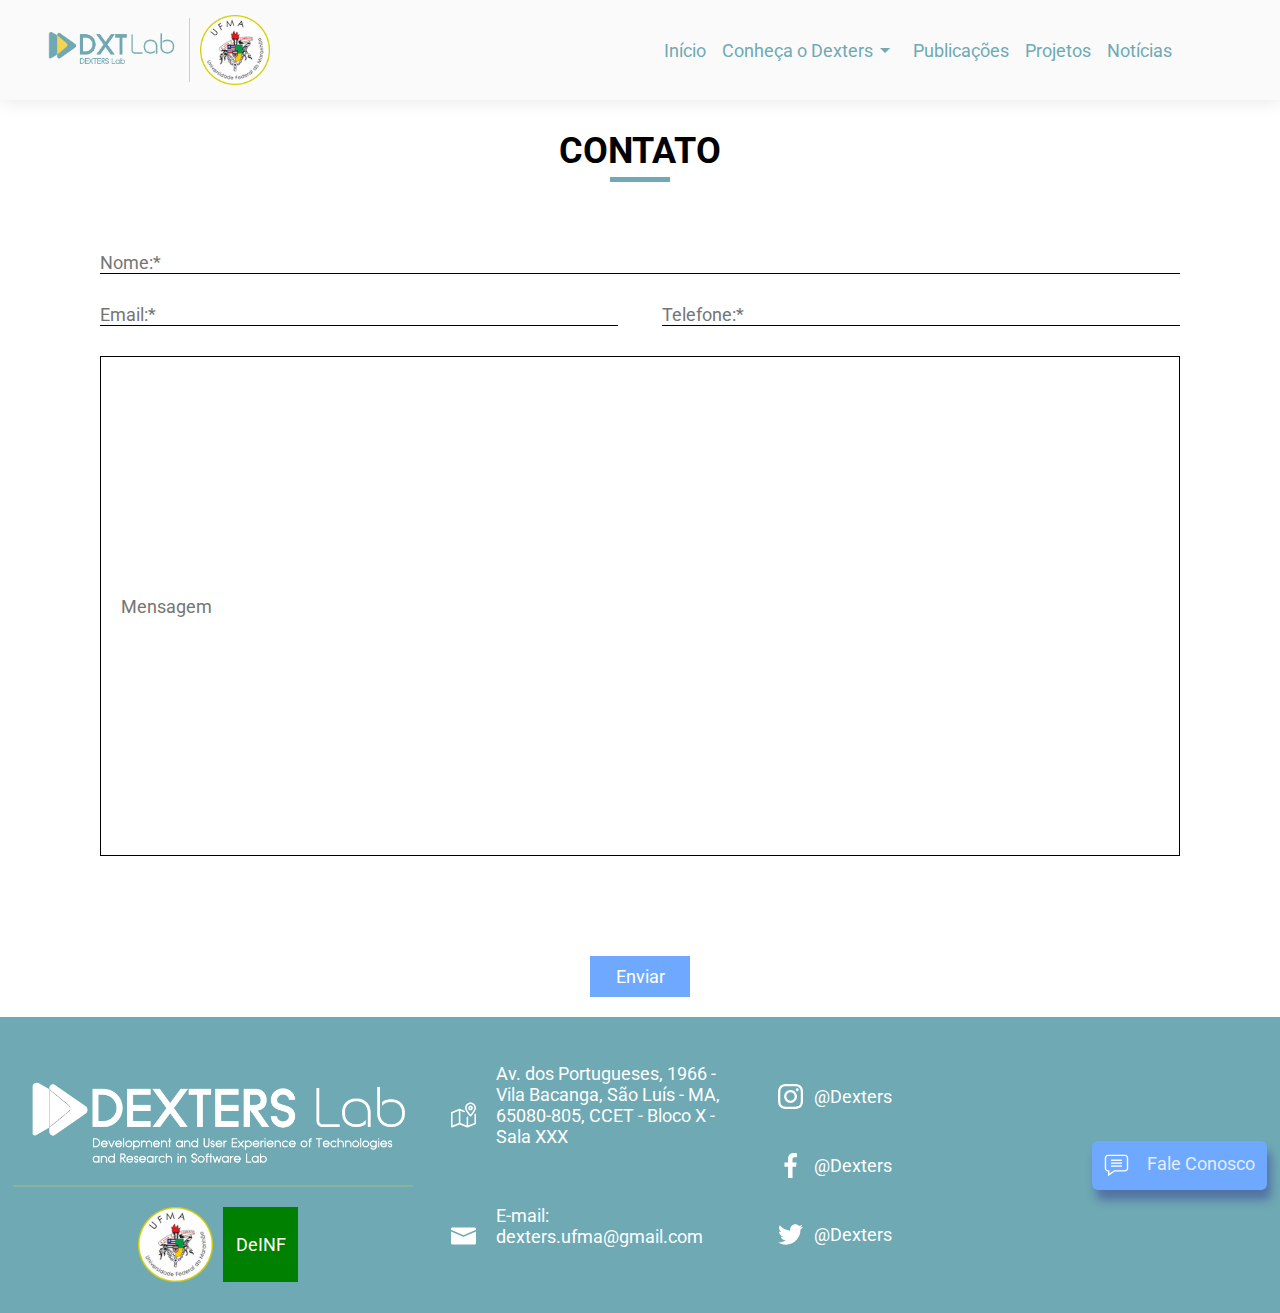
==== contato.html @ c64387e3 "Add files via upload" ====
<!DOCTYPE html>
<html lang="en">
<head>
  <meta charset="UTF-8">
  <meta http-equiv="X-UA-Compatible" content="IE=edge">
  <meta name="viewport" content="width=device-width, initial-scale=1.0">
  <title>Document</title>

  <link rel="icon" href="./assets/images/Logo Secundária 2 brancoc.png">

  <link href="https://fonts.googleapis.com/css2?family=Roboto:wght@100;300;400;500;700;900&display=swap" rel="stylesheet">
  <link href="https://fonts.googleapis.com/icon?family=Material+Icons" rel="stylesheet">

  <link rel="stylesheet" href="./styles/styles.css">
  <link rel="stylesheet" href="./styles/contato.css">
</head>
<body>

  <header>
    <div class="logos">
      <a href="./index.html"><img src="./assets/images/Logo Secundária 1c.png" alt="Logo Dexters" class="dexters-logo"></a>
      <div class="divider"></div>
      <img src="./assets/images/UFMA.png" alt="Logo UFMA" class="ufma-logo">
    </div>
    <nav id="nav-bar" class="overlay">
      <img src="/assets/svg/close-24px.svg" alt="" class="close-btn" onclick="closeMenu()">
      <div class="overlay-content">
        <ul>
          <li>
            <button>
              <a href="./index.html">Início</a>
            </button>
          </li>
          <li>
            <div class="dropdown">
              <button onclick="DropdownSobre()" class="dropbtn">
                Conheça o Dexters
                <span class="material-icons">
                  arrow_drop_down
                </span>
              </button>
              <div id="dropdown-sobre" class="dropdown-content-sobre">
                <a href="./sobre.html">Sobre</a>
                <a href="./integrantes.html">Integrantes</a>
              </div>
            </div>
          </li>
          <li>
            <button><a href="./publicacoes.html">Publicações</a></button>
          </li>
          <li>
            <button><a href="./projetos.html">Projetos</a></button>
          </li>
          <li>
            <button><a href="./noticias.html">Notícias</a></button>
          </li>
          <!-- <li>
            <div class="dropdown">
              <button onclick="DropdownProdutos()" class="dropbtn">
                Produtos
                <span class="material-icons">
                  arrow_drop_down
                </span>
              </button>
              <div id="dropdown-produtos" class="dropdown-content-produtos">
                <a href="./eventos.html">Eventos</a>
                <a href="./produtos-podcomp.html">PodCast</a>
              </div>
            </div>
          </li> -->
        </ul>
      </div>
    </nav>
    <img src="/assets/svg/menu-24px.svg" alt="" class="open-btn" onclick="openMenu()">
  </header>

  <main>
    <section id="envio-mensagem">
      <div class="section-header">
        <h2>Contato</h2>
      </div>

      <div class="mensagem">
        <div class="nome">
          <input type="name" name="nome" id="" placeholder="Nome:*" class="nome">
        </div>
        <div class="telefone-email">
          <input type="email" name="email" id="" placeholder="Email:*" class="email">
          <input type="phone" name="telefone" id="" placeholder="Telefone:*" class="telefone">
        </div>
        <div class="texto-mensagem">
          <input type="text" name="mensagem" id="" placeholder="Mensagem" class="input-mensagem">
        </div>
      </div>
    </section>
    <button type="submit">Enviar</button>
  </main>

  <footer>
    <div class="container">
      <div class="logos">
        <img src="./assets/images/Logo principal brancoc.png" alt="Logo Dexters">
        <div class="divider"></div>
        <div class="logos-secundarias">
          <img src="/assets/images/UFMA.png" alt="UFMA Logo">
          <div class="temporario">DeINF</div>
        </div>
      </div>
    </div>
    <div class="infos">
      <ul>
        <li><img src="./assets/svg/map icon.svg" alt=""><p>Av. dos Portugueses, 1966 - Vila Bacanga, São Luís - MA, 65080-805, CCET - Bloco X - Sala XXX</p></li>
        <li><img src="./assets/svg/email icon.svg" alt=""><p>E-mail: dexters.ufma@gmail.com</p></li>
      </ul>
    </div>
    <div class="sociais">
      <ul>
        <li><img src="./assets/svg/instagram icon.svg" alt=""><a href="https://www.instagram.com/petcompufma/">@Dexters</a></li>
        <li><img src="./assets/svg/facebook icon.svg" alt=""><a href="/">@Dexters</a></li>
        <li><img src="./assets/svg/twitter icon.svg" alt=""><a href="/">@Dexters</a></li>
      </ul>
    </div>
    <div class="contato">
      <img src="/assets/svg/comment icon.svg" alt=""><a href="/contato.html">Fale Conosco</a>
    </div>
  </footer>
  <script src="./scripts/script.js"></script>
</body>
</html>
---- styles/styles.css ----
* {
  box-sizing: border-box;
  font-family: 'Roboto';
  margin: 0;
  padding: 0;
}

p {
  padding: 0;
  margin: 0 0 20px 0;
}

/* HEADER */

header {
  background: #fafafa;
  box-shadow: 2px -1px 20px 0px #e1e1e1;
  height: 100px;
  width: 100%;
}

header {
  display: flex;
  justify-content: space-between;
}

header .logos {
  align-items: center;
  display: flex;
  justify-content: space-around;
  margin-left: 30px;
  padding: 10px;
  width: 250px;
}

header .logos a .dexters-logo {
  width: 100%;
}

header .logos .ufma-logo {
  width: 70px;
}

header .logos .divider {
  background: #F3D248;
  height: 80%;
  margin: 0 10px ;
  width: 2px;
}

header nav {
  align-items: center;
  display: flex;
  margin-right: 100px;
}

header .open-btn, header .close-btn {
  display: none;
}

header nav ul {
  align-items: center;
  display: flex;
  list-style: none;
}

header nav button {
  align-items: center;
  background: none;
  border: none;
  cursor: pointer;
  display: flex;
  font-size: 18px;
  padding: 8px;
}


header nav button:hover {
  background: #575a5b6b;
}

header nav a, header nav .dropbtn {
  color: #6FA9B3;
  text-decoration: none;
}

header .dropdown {
  display: inline-block;
  position: relative;
}

header .dropdown .dropdown-content-sobre {
  background: #fff;
  box-shadow: 0px 8px 16px 0px #00000033;
  display: none;
  font-size: 16px;
  overflow: auto;
  min-width: 160px;
  padding: 10px;
  position: absolute;
  z-index: 1;
}

header .dropdown .dropdown-content-sobre a {
  display: block;
  padding: 10px;
}

header .dropdown .dropdown-content-sobre a:hover {
  background: #e1e1e1;
}

header .dropdown .show-dropdown-sobre {
  display: block;
}

header .dropdown .dropdown-content-produtos {
  background: #fff;
  box-shadow: 0px 8px 16px 0px #00000033;
  display: none;
  font-size: 16px;
  overflow: auto;
  min-width: 160px;
  padding: 10px;
  position: absolute;
  z-index: 1;
}

header .dropdown .dropdown-content-produtos a {
  display: block;
  padding: 10px;
}

header .dropdown .dropdown-content-produtos a:hover {
  background: #e1e1e1;
}

header .dropdown .show-dropdown-produto {
  display: block;
}

/* HEADER */

.section-header {
  margin-top: 30px;
  margin-bottom: 20px;
  position: relative;
  padding-bottom: 20px;
}

.section-header::before {
  content: '';
  position: absolute;
  display: block;
  width: 60px;
  height: 5px;
  background: #6FA9B3;
  bottom: 20px;
  left: calc(50% - 30px);
}

.section-header h2 {
  font-size: 36px;
  text-transform: uppercase;
  text-align: center;
  font-weight: 700;
  margin-bottom: 10px;
}

mark {
  background: none;
  color: #545457;
  text-decoration: none;
  
  display: inline-block;
  position: relative;
}
mark:after {    
  background: none repeat scroll 0 0 transparent;
  bottom: 0;
  content: "";
  display: block;
  height: 4px;
  position: absolute;
  background: #f3d14888;
  transition: height 0.3s ease 0s;
  z-index: 0;
  width: 100%;
}
mark:hover:after { 
  height: 10px; 
  left: 0; 
}

/* FOOTER */

footer {
  align-items: center;
  background: #6FA9B3;
  color: #545457;
  display: flex;
  justify-content: space-around;
  height: auto;
  padding: 20px 0;
  width: 100%;
}

footer .container {
  align-items: center;
  display: flex;
  justify-content: space-evenly;
  margin: 0;
  width: 400px;
}

footer .sobre {
  display: flex;
  flex-direction: column;
}

footer .logos {
  display: flex;
  flex-direction: column;
  width: 100%;
}

footer .logos img {
  height: auto;
  margin: auto 10px;
  width: 100%;
}

footer .logos .divider {
  background: #f3d14838;
  height: 2px;
  margin-bottom: 20px;
}

footer .logos-secundarias {
  align-items: center;
  display: flex;
  flex-direction: row;
  justify-content: center;
}

footer .logos-secundarias .temporario {
  align-items: center;
  background: green;
  color: #fff;
  display: flex;
  justify-content: center;
}

footer .logos-secundarias img, footer .logos-secundarias .temporario {
  height: 75px;
  width: 75px;
}

footer .infos {
  width: 300px;
}

footer .infos ul {
  list-style: none;
}

footer .infos li {
  display: flex;
  margin: 14px 0;
  padding: 12px;
}

footer .infos li p {
  width: 400px;
}

footer .infos img {
  width: 25px;
}

footer .infos a, footer .infos p {
  color: #fff;
  margin-left: 20px;
}

footer .infos .btn-contato {
  align-items: center;
  background: #6FA9FF;
  border-radius: 6px;
}

footer .infos a {
  text-decoration: none;
}

footer .sociais ul {
  list-style: none;
}

footer .sociais li {
  align-items: center;
  display: flex;
  padding: 12px;
  width: 300px;
}

footer .sociais li a {
  align-items: center;
  display: flex;
  justify-content: center;
  margin-left: -20px;
  padding: 12px;
  text-decoration: none;
  width: 140px;
}

footer .sociais img {
  width: 25px;
}

footer .sociais a, footer .sociais p {
  color: #fff;
  margin-left: 20px;
}

footer .sociais .btn-contato {
  align-items: center;
  display: flex;
  background: #6FA9FF;
  border-radius: 6px;
}

footer .infos a {
  text-decoration: none;
}

footer .contato {
  background: #6FA9FF;
  border-radius: 6px;
  box-shadow: 4px 10px 10px 0px #5273a5;
  display: flex;
  justify-content: space-between;
  padding: 12px;
  width: 175px;
}

footer .contato img {
  width: 25px;
}

footer .contato a {
  color: #fff;
  text-decoration: none;
}

footer .contato a {
  opacity: .8;
}

@media (max-width: 800px) {

  header {
    height: auto;
  }

  header .logos {
    margin: auto 0;
    margin-left: 10px;
    width: 100px;
  }

  header nav {
    margin: 0;
  }

  header .logos .ufma-logo, header .divider {
    display: none;
  }

  header .logos .dexters-logo {
    height: 100%;
    width: 100%;
  }

  header .open-btn, header .close-btn {
    display: block;
  }

  ul {
    align-items: center;
    display: flex;
    flex-direction: column;
    justify-content: center;
  }

  ul li {
    padding: 10px;
  }
  
  .overlay {
    background-color: #6FA9B3;
    background-color: #6FA9B3f8;
    overflow-y: hidden;
    position: fixed;
    top: 0;
    left: 0;
    z-index: 1;

    transition: .4s;
    height: 0%;
    width: 100%;
  }

  .overlay-content {
    width: 100%;
    text-align: center;
  }

  .overlay a, .overlay button, .overlay .dropbtn {
    display: flex;

    color: #fff;
    font-size: 18px;
    text-decoration: none;

    transition: .2s;
  }

  .overlay .close-btn {
    position: absolute;
    right: 20px;
    top: 30px;
  }

  header nav button {
    align-items: center;
    background: none;
    border: none;
    cursor: pointer;
    display: flex;
    font-size: 18px;
    padding: 8px;
  }

  header .open-btn {
    margin-right: 10px;
    width: 30px;
  }

  header nav ul li .dropdown .dropdown-content-sobre a, header nav ul li .dropdown .dropdown-content-produtos a {
    color: #000;
  }

  header nav .overlay-content ul li .dropdown .dropbtn span {
    margin-left: -5px;
  }
  
  .dropbtn {
    color: #fff;
    display: flex;
    margin-left: 12px;
  }

  footer {
    display: flex;
    flex-direction: column;
    height: 100%;
    padding: 20px;
    width: 100%;
  }

  footer .container {
    width: 100%;
  }

  footer .container .logos {
    margin-bottom: 20px;
  }

  footer .container .logos img, footer .container .logos .divider {
    margin: 0 auto;
    width: 80%;
  }

  footer .container .logos .logos-secundarias {
    margin: 10px auto;
    width: 200px;
  }
  footer .container .logos .logos-secundarias img, footer .container .logos .logos-secundarias .temporario {
    margin: 0 10px;
    width: 75px;
  }

  footer .infos ul li {
    align-items: center;
    display: flex;
    padding: 0;
    width: 300px;
  }

  footer .sociais ul li p {
    margin: auto;
    text-align: left;
  }
}
---- styles/contato.css ----
* {
  font-size: 18px;
}

.mensagem {
  display: flex;
  flex-direction: column;
  padding: 100px;
  padding-top: 0;
}

.mensagem input {
  border: none;
  border-bottom: 1px solid #000;
  margin-top: 30px;
  outline: none;
}

.mensagem .nome {
  width: 100%;
}

.mensagem .telefone-email {
  align-items: unset;
  display: flex;
  justify-content: space-between;
}

.mensagem .telefone, .mensagem .email {
  width: 48%;
}

.mensagem .input-mensagem {
  border: none;
  border: 1px solid #000;
  height: 500px;
  padding: 20px;
  width: 100%;
}

main button {
  background: #6FA9FF;
  border: none;
  color: #fff;
  cursor: pointer;
  display: block;
  margin: auto;
  margin-bottom: 20px;
  padding: 10px;
  width: 100px;
}

main button:hover {
  background: #71c0ce;
}

@media (max-width: 800px) {
  .mensagem {
    padding: 20px;
  }
}
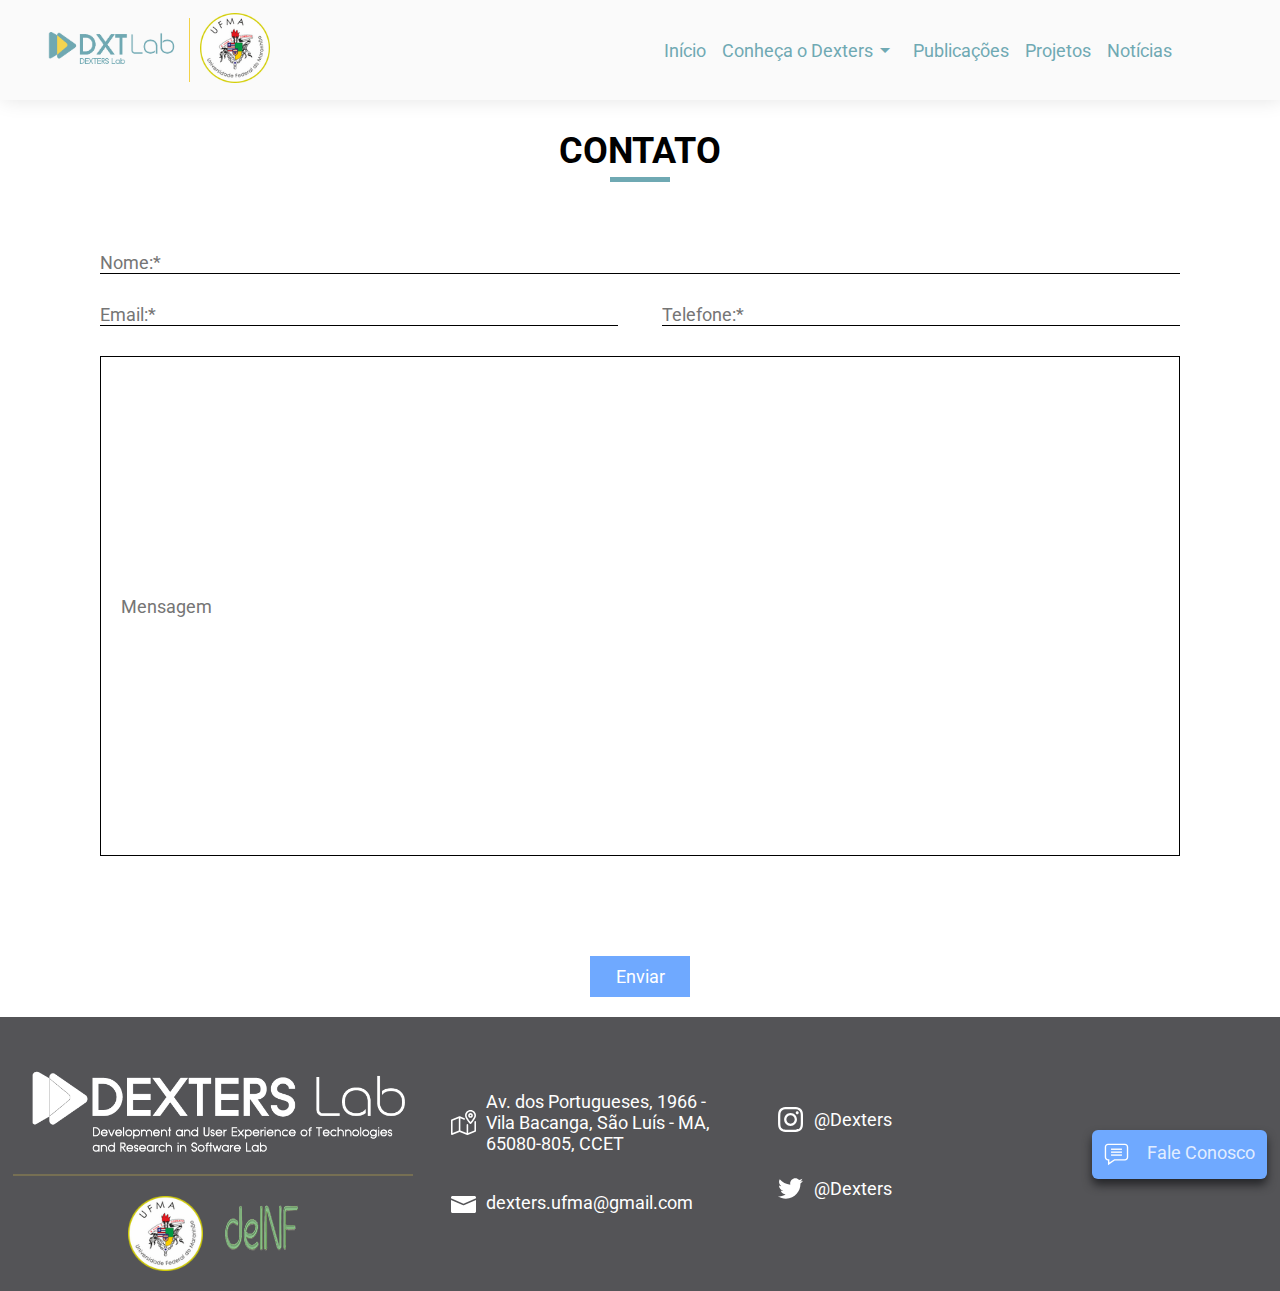
==== commit 9d835031: "Correções" ====
--- a/contato.html
+++ b/contato.html
@@ -4,7 +4,7 @@
   <meta charset="UTF-8">
   <meta http-equiv="X-UA-Compatible" content="IE=edge">
   <meta name="viewport" content="width=device-width, initial-scale=1.0">
-  <title>Document</title>
+  <title> Contato | DEXTERS</title>
 
   <link rel="icon" href="./assets/images/Logo Secundária 2 brancoc.png">
 
@@ -20,10 +20,10 @@
     <div class="logos">
       <a href="./index.html"><img src="./assets/images/Logo Secundária 1c.png" alt="Logo Dexters" class="dexters-logo"></a>
       <div class="divider"></div>
-      <img src="./assets/images/UFMA.png" alt="Logo UFMA" class="ufma-logo">
+      <a href="https://portalpadrao.ufma.br/site" target="_blank"><img src="./assets/images/UFMA.png" alt="Logo UFMA" class="ufma-logo"></a>
     </div>
     <nav id="nav-bar" class="overlay">
-      <img src="/assets/svg/close-24px.svg" alt="" class="close-btn" onclick="closeMenu()">
+      <img src="./assets/svg/close-24px.svg" alt="" class="close-btn" onclick="closeMenu()">
       <div class="overlay-content">
         <ul>
           <li>
@@ -46,7 +46,7 @@
             </div>
           </li>
           <li>
-            <button><a href="./publicacoes.html">Publicações</a></button>
+            <button><a href="./publicacoes.php">Publicações</a></button>
           </li>
           <li>
             <button><a href="./projetos.html">Projetos</a></button>
@@ -71,7 +71,7 @@
         </ul>
       </div>
     </nav>
-    <img src="/assets/svg/menu-24px.svg" alt="" class="open-btn" onclick="openMenu()">
+    <img src="./assets/svg/menu-24px.svg" alt="" class="open-btn" onclick="openMenu()">
   </header>
 
   <main>
@@ -102,26 +102,25 @@
         <img src="./assets/images/Logo principal brancoc.png" alt="Logo Dexters">
         <div class="divider"></div>
         <div class="logos-secundarias">
-          <img src="/assets/images/UFMA.png" alt="UFMA Logo">
-          <div class="temporario">DeINF</div>
+          <img src="./assets/images/UFMA.png" alt="UFMA Logo">
+          <img src="./assets/images/deINF.png" alt="deINF Logo">
         </div>
       </div>
     </div>
     <div class="infos">
       <ul>
-        <li><img src="./assets/svg/map icon.svg" alt=""><p>Av. dos Portugueses, 1966 - Vila Bacanga, São Luís - MA, 65080-805, CCET - Bloco X - Sala XXX</p></li>
-        <li><img src="./assets/svg/email icon.svg" alt=""><p>E-mail: dexters.ufma@gmail.com</p></li>
+        <li><img src="./assets/svg/map icon.svg" alt=""><p>Av. dos Portugueses, 1966 - Vila Bacanga, São Luís - MA, 65080-805, CCET</p></li>
+        <li><img src="./assets/svg/email icon.svg" alt=""><p>dexters.ufma@gmail.com</p></li>
       </ul>
     </div>
     <div class="sociais">
       <ul>
-        <li><img src="./assets/svg/instagram icon.svg" alt=""><a href="https://www.instagram.com/petcompufma/">@Dexters</a></li>
-        <li><img src="./assets/svg/facebook icon.svg" alt=""><a href="/">@Dexters</a></li>
+        <li><img src="./assets/svg/instagram icon.svg" alt=""><a href="/">@Dexters</a></li>
         <li><img src="./assets/svg/twitter icon.svg" alt=""><a href="/">@Dexters</a></li>
       </ul>
     </div>
     <div class="contato">
-      <img src="/assets/svg/comment icon.svg" alt=""><a href="/contato.html">Fale Conosco</a>
+      <img src="./assets/svg/comment icon.svg" alt=""><a href="./contato.html">Fale Conosco</a>
     </div>
   </footer>
   <script src="./scripts/script.js"></script>
--- a/styles/styles.css
+++ b/styles/styles.css
@@ -15,13 +15,10 @@
 header {
   background: #fafafa;
   box-shadow: 2px -1px 20px 0px #e1e1e1;
+  display: flex;
+  justify-content: space-between;
   height: 100px;
   width: 100%;
-}
-
-header {
-  display: flex;
-  justify-content: space-between;
 }
 
 header .logos {
@@ -34,6 +31,7 @@
 }
 
 header .logos a .dexters-logo {
+  height: 100%;
   width: 100%;
 }
 
@@ -196,8 +194,7 @@
 
 footer {
   align-items: center;
-  background: #6FA9B3;
-  color: #545457;
+  background: #545457;
   display: flex;
   justify-content: space-around;
   height: auto;
@@ -243,14 +240,6 @@
   justify-content: center;
 }
 
-footer .logos-secundarias .temporario {
-  align-items: center;
-  background: green;
-  color: #fff;
-  display: flex;
-  justify-content: center;
-}
-
 footer .logos-secundarias img, footer .logos-secundarias .temporario {
   height: 75px;
   width: 75px;
@@ -271,6 +260,8 @@
 }
 
 footer .infos li p {
+  margin: 0;
+  margin-left: 10px;
   width: 400px;
 }
 
@@ -337,7 +328,7 @@
 footer .contato {
   background: #6FA9FF;
   border-radius: 6px;
-  box-shadow: 4px 10px 10px 0px #5273a5;
+  box-shadow: 0px 6px 10px 0px #252629;
   display: flex;
   justify-content: space-between;
   padding: 12px;
@@ -360,7 +351,7 @@
 @media (max-width: 800px) {
 
   header {
-    height: auto;
+    height: 70px;
   }
 
   header .logos {
@@ -378,7 +369,6 @@
   }
 
   header .logos .dexters-logo {
-    height: 100%;
     width: 100%;
   }
 
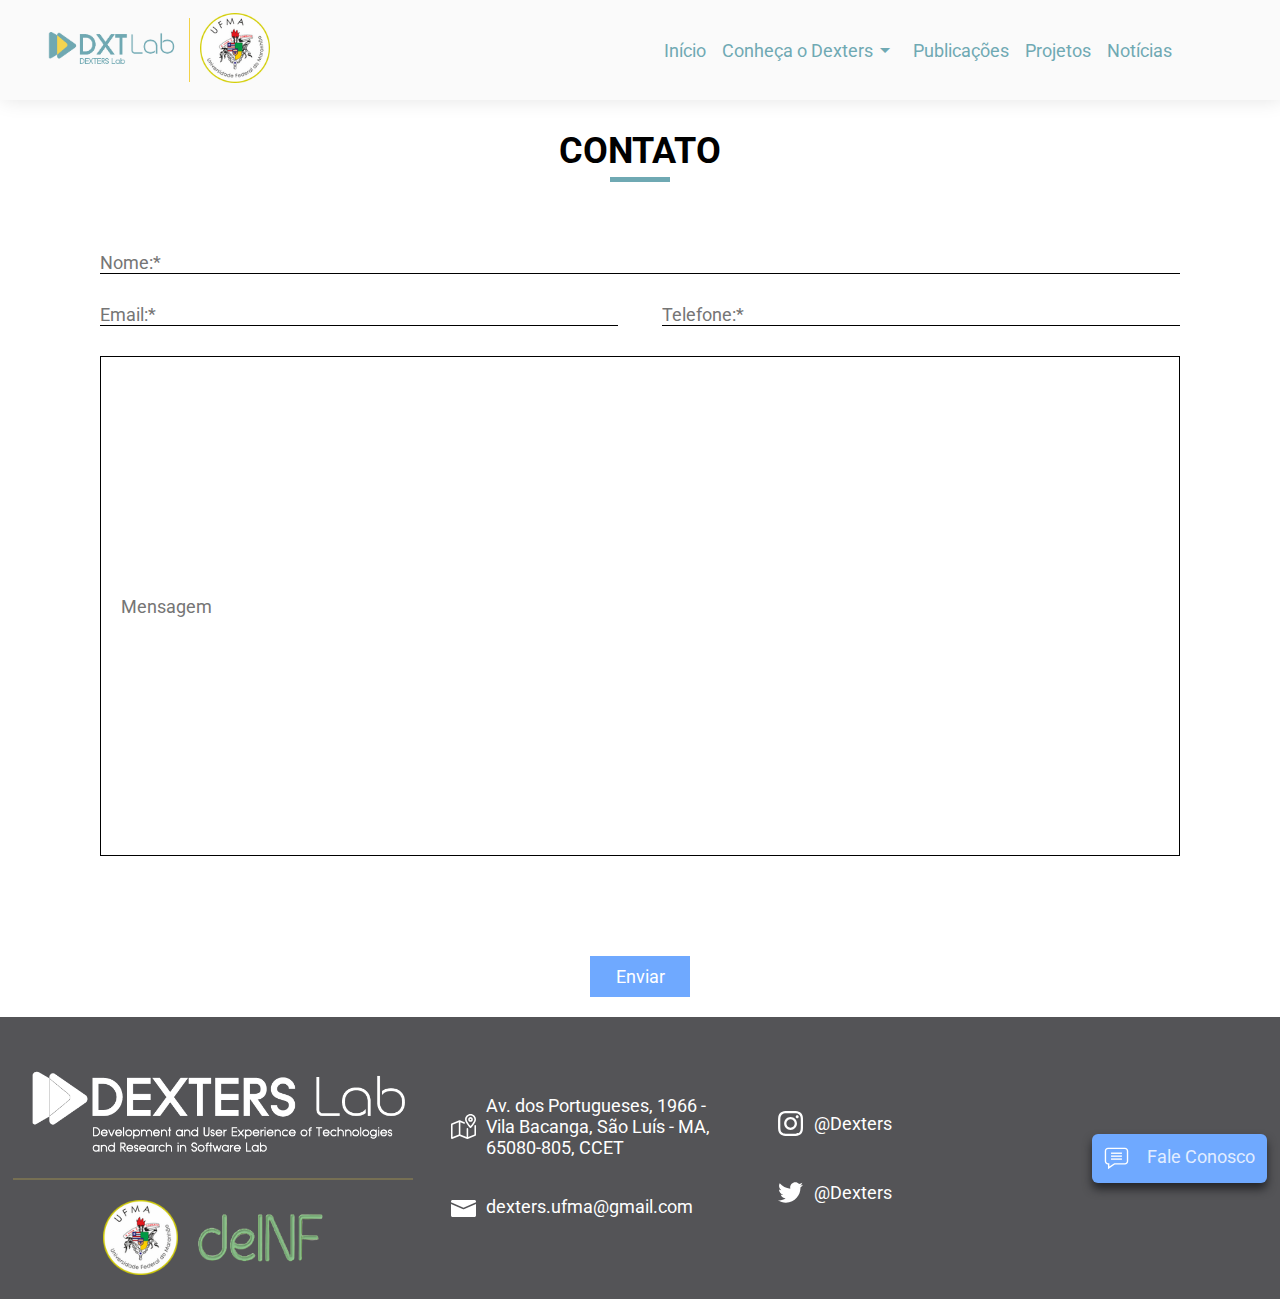
==== commit fbab24c5: "Correções" ====
--- a/contato.html
+++ b/contato.html
@@ -99,11 +99,11 @@
   <footer>
     <div class="container">
       <div class="logos">
-        <img src="./assets/images/Logo principal brancoc.png" alt="Logo Dexters">
+        <a href="./index.html"><img src="./assets/images/Logo principal brancoc.png" alt="Logo Dexters"></a>
         <div class="divider"></div>
         <div class="logos-secundarias">
-          <img src="./assets/images/UFMA.png" alt="UFMA Logo">
-          <img src="./assets/images/deINF.png" alt="deINF Logo">
+          <a href="https://portalpadrao.ufma.br/site" target="_blank"><img src="./assets/images/UFMA.png" alt="Logo UFMA" class="ufma-logo"></a>
+          <a href="https://sigaa.ufma.br/sigaa/public/departamento/portal.jsf?lc=pt_BR&id=998"><img src="./assets/images/deINF.png" alt="deINF Logo" style="height: 50px; width: 125px;"></a>
         </div>
       </div>
     </div>
@@ -116,7 +116,7 @@
     <div class="sociais">
       <ul>
         <li><img src="./assets/svg/instagram icon.svg" alt=""><a href="/">@Dexters</a></li>
-        <li><img src="./assets/svg/twitter icon.svg" alt=""><a href="/">@Dexters</a></li>
+        <li><img src="./assets/svg/twitter icon.svg" alt="""><a href="/">@Dexters</a></li>
       </ul>
     </div>
     <div class="contato">
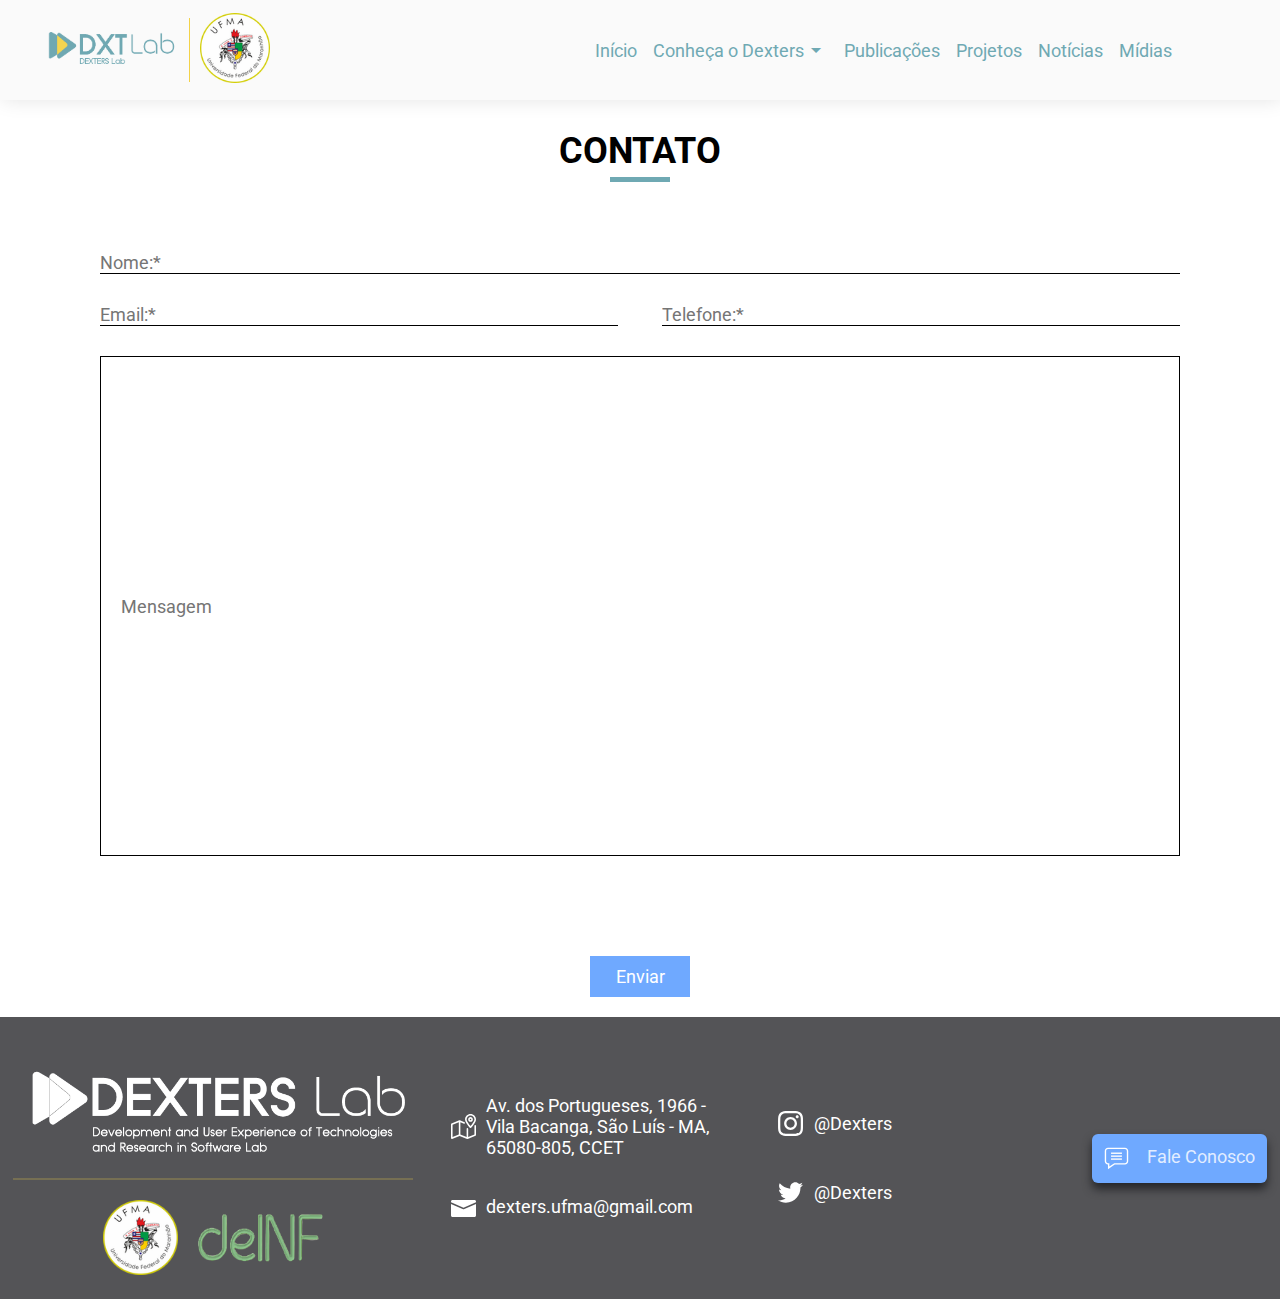
==== commit 61a8f067: "Adição da páginas Mídias" ====
--- a/contato.html
+++ b/contato.html
@@ -54,20 +54,9 @@
           <li>
             <button><a href="./noticias.html">Notícias</a></button>
           </li>
-          <!-- <li>
-            <div class="dropdown">
-              <button onclick="DropdownProdutos()" class="dropbtn">
-                Produtos
-                <span class="material-icons">
-                  arrow_drop_down
-                </span>
-              </button>
-              <div id="dropdown-produtos" class="dropdown-content-produtos">
-                <a href="./eventos.html">Eventos</a>
-                <a href="./produtos-podcomp.html">PodCast</a>
-              </div>
-            </div>
-          </li> -->
+          <li>
+            <button><a href="./midias.html">Mídias</a></button>
+          </li>
         </ul>
       </div>
     </nav>
@@ -103,7 +92,7 @@
         <div class="divider"></div>
         <div class="logos-secundarias">
           <a href="https://portalpadrao.ufma.br/site" target="_blank"><img src="./assets/images/UFMA.png" alt="Logo UFMA" class="ufma-logo"></a>
-          <a href="https://sigaa.ufma.br/sigaa/public/departamento/portal.jsf?lc=pt_BR&id=998"><img src="./assets/images/deINF.png" alt="deINF Logo" style="height: 50px; width: 125px;"></a>
+          <a href="https://sigaa.ufma.br/sigaa/public/departamento/portal.jsf?lc=pt_BR&id=998" target="_blank"><img src="./assets/images/deINF.png" alt="deINF Logo" style="height: 50px; width: 125px;"></a>
         </div>
       </div>
     </div>
--- a/styles/styles.css
+++ b/styles/styles.css
@@ -363,7 +363,7 @@
   header nav {
     margin: 0;
   }
-
+  
   header .logos .ufma-logo, header .divider {
     display: none;
   }
@@ -467,6 +467,11 @@
     margin-bottom: 20px;
   }
 
+  footer .container .logos a {
+    display: flex;
+  }
+
+
   footer .container .logos img, footer .container .logos .divider {
     margin: 0 auto;
     width: 80%;
